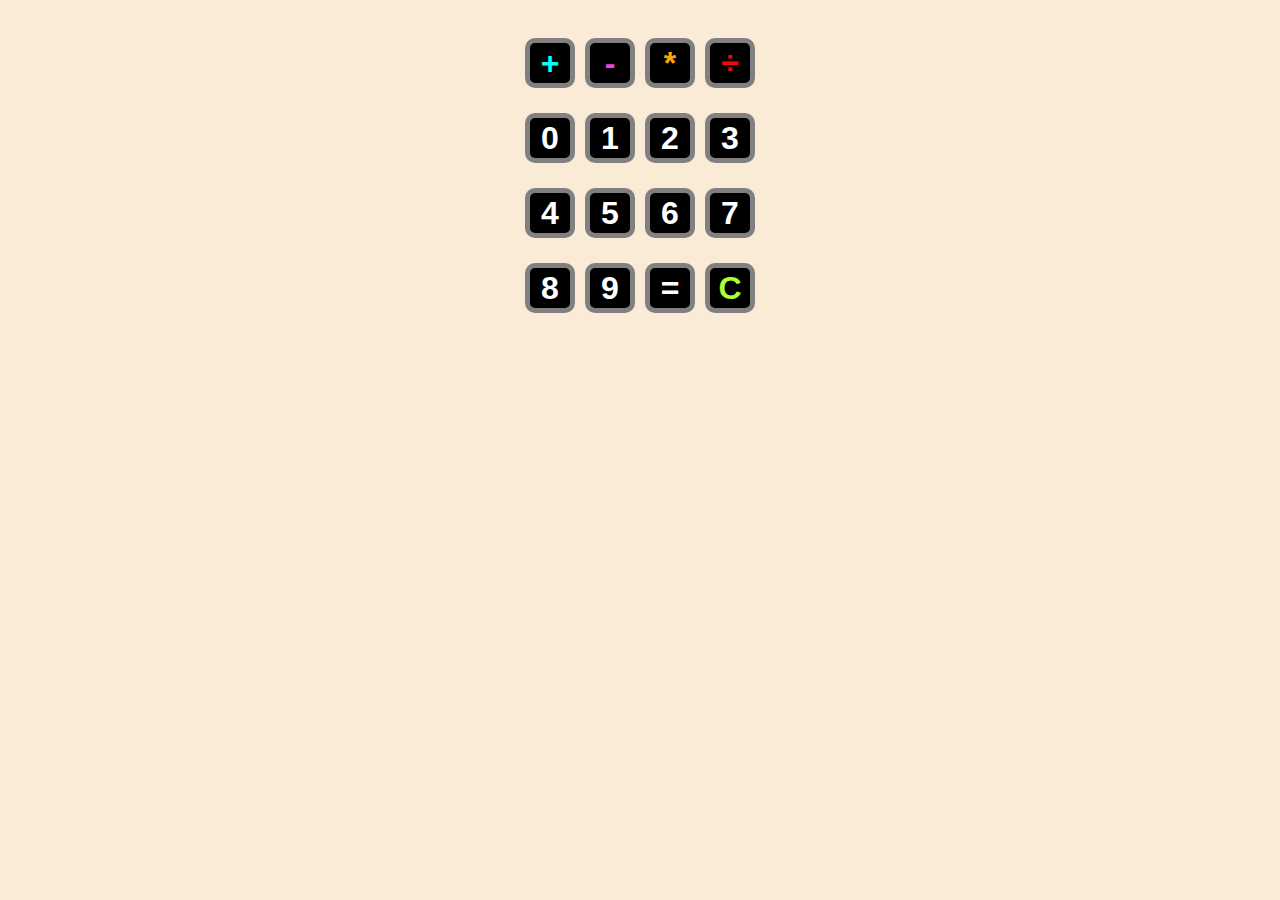
==== calculator-project/index.html @ 98ec9760 "Simple GUI, works for only one operation; working on getting it to work with multiple operations in " ====
<!DOCTYPE html>
<html lang="en">
<head>
    <meta charset="UTF-8">
    <meta name="viewport" content="width=device-width, initial-scale=1.0">
    <title>Document</title>
    <link rel="stylesheet" href="styles.css">
</head>

<body>
    <body>
    
        <div class="barebones-calculator">
            <div id="result-display"></div>
            <div class="buttons">
                <div class="row">
                    <button class="calc-button" style="color: aqua;">+</button>
                    <button class="calc-button" style="color: rgb(235, 68, 235);">-</button>
                    <button class="calc-button" style="color:orange">*</button>
                    <button class="calc-button" style="color: rgb(250, 7, 7)">÷</button>
                </div>
                <div class="row">
                    <button class="calc-button">0</button>
                    <button class="calc-button">1</button>
                    <button class="calc-button">2</button>
                    <button class="calc-button">3</button>
                </div>
                <div class="row">
                    <button class="calc-button">4</button>
                    <button class="calc-button">5</button>
                    <button class="calc-button">6</button>
                    <button class="calc-button">7</button>
                </div>
                <div class="row">
                    <button class="calc-button">8</button>
                    <button class="calc-button">9</button>
                    <button class="calc-button">=</button>
                    <button class="calc-button" id="clear-btn">C</button>
                </div>
            </div>
            <script src="index.js"></script>
</body>
</html>
---- calculator-project/styles.css ----
body {
    background-color: antiquewhite;
}

.barebones-calculator {
    display: flex;
    flex-direction: column;
    align-items: center;
    gap: 20px;
}

#result-display {
    font-size: 3.5em;
}


.calc-button {
    width: 50px;
    height: 50px;
    border: 5px solid gray;
    background-color: black;
    display: flex;
    justify-content: center;
    align-items: center;
    font-size: 2em;
    font-weight: 900;
    color: white;
    cursor: pointer;
    transition: 0.25s ease, color 0.25s ease;
    border-radius: 10px;
}
.calc-button:hover {
    background-color:rgb(158, 158, 158);
}

.calc-button:active {
    background-color: maroon;
    transform: scale(0.95);
}

.buttons {
    display: flex;
    gap: 5px;
    flex-direction: column;
    justify-content: space-between;
    
}

.row {
    display: flex;
    justify-content: center;
    align-items: center;
    padding: 5px;
    gap: 10px;
    margin: 5px;
}

#clear-btn {
    color: greenyellow;
}
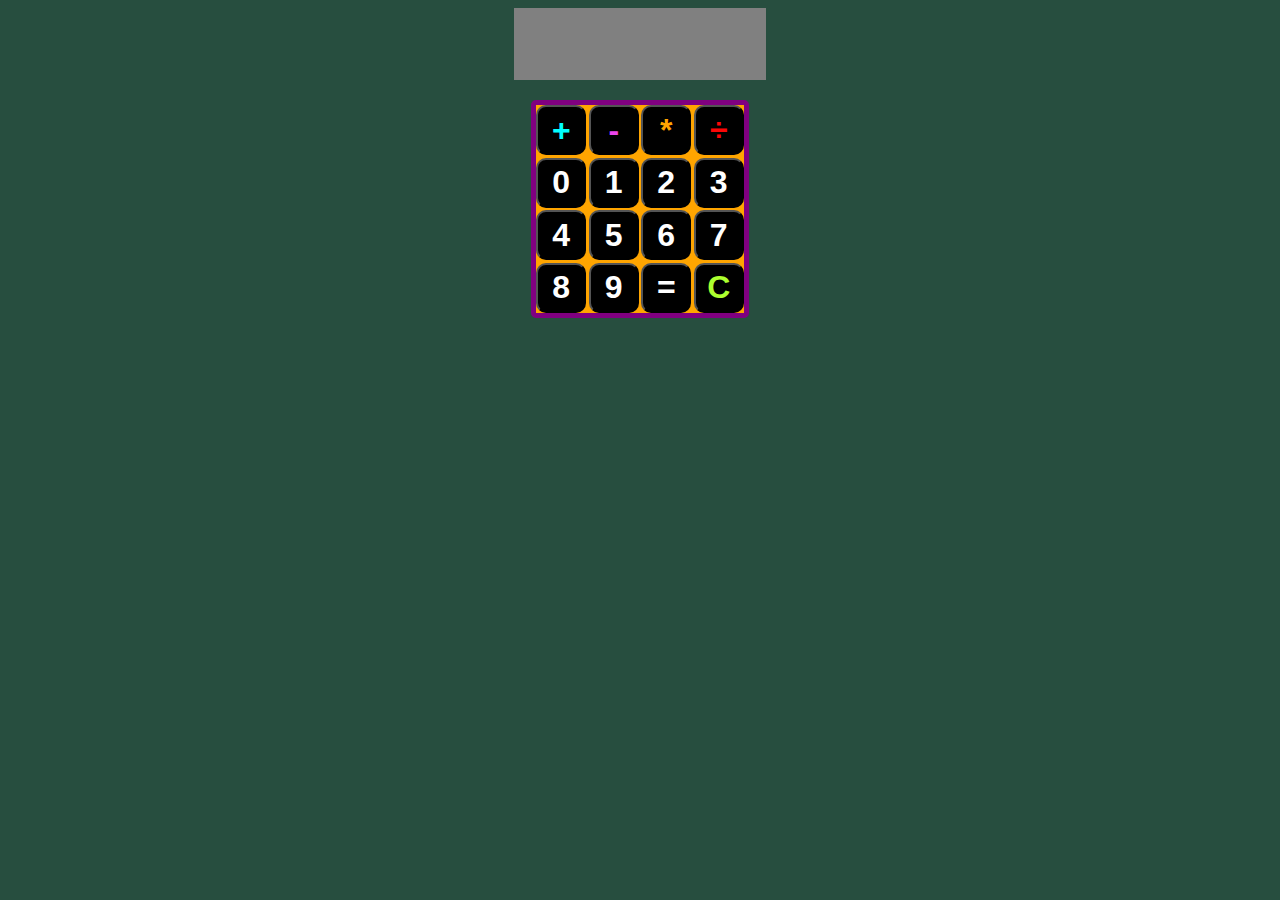
==== commit 6178902d: "reset the functionality of the buttons, will work on a way to get them to perform better" ====
--- a/calculator-project/index.html
+++ b/calculator-project/index.html
@@ -37,7 +37,7 @@
                     <button class="calc-button">=</button>
                     <button class="calc-button" id="clear-btn">C</button>
                 </div>
-            </div>
-            <script src="index.js"></script>
+        </div>
+        <script src="index.js"></script>
 </body>
 </html>--- a/calculator-project/styles.css
+++ b/calculator-project/styles.css
@@ -1,23 +1,31 @@
 body {
-    background-color: antiquewhite;
+    background-color: rgb(39, 78, 63);
 }
 
 .barebones-calculator {
     display: flex;
     flex-direction: column;
+    justify-content: center;
     align-items: center;
     gap: 20px;
+    
 }
 
 #result-display {
     font-size: 3.5em;
+    background-color: gray;
+    border: solid 1px gray;
+    width: 250px;
+    height: 70px;
+    display: flex;
+    justify-content: flex-end;
+    
 }
 
 
 .calc-button {
     width: 50px;
     height: 50px;
-    border: 5px solid gray;
     background-color: black;
     display: flex;
     justify-content: center;
@@ -40,19 +48,19 @@
 
 .buttons {
     display: flex;
-    gap: 5px;
     flex-direction: column;
     justify-content: space-between;
-    
+    border: solid 5px purple;
+    background-color: orange;
+    border-radius: 5px;
+    gap: 2.5px;
 }
 
 .row {
     display: flex;
     justify-content: center;
     align-items: center;
-    padding: 5px;
-    gap: 10px;
-    margin: 5px;
+    gap: 2.5px;
 }
 
 #clear-btn {
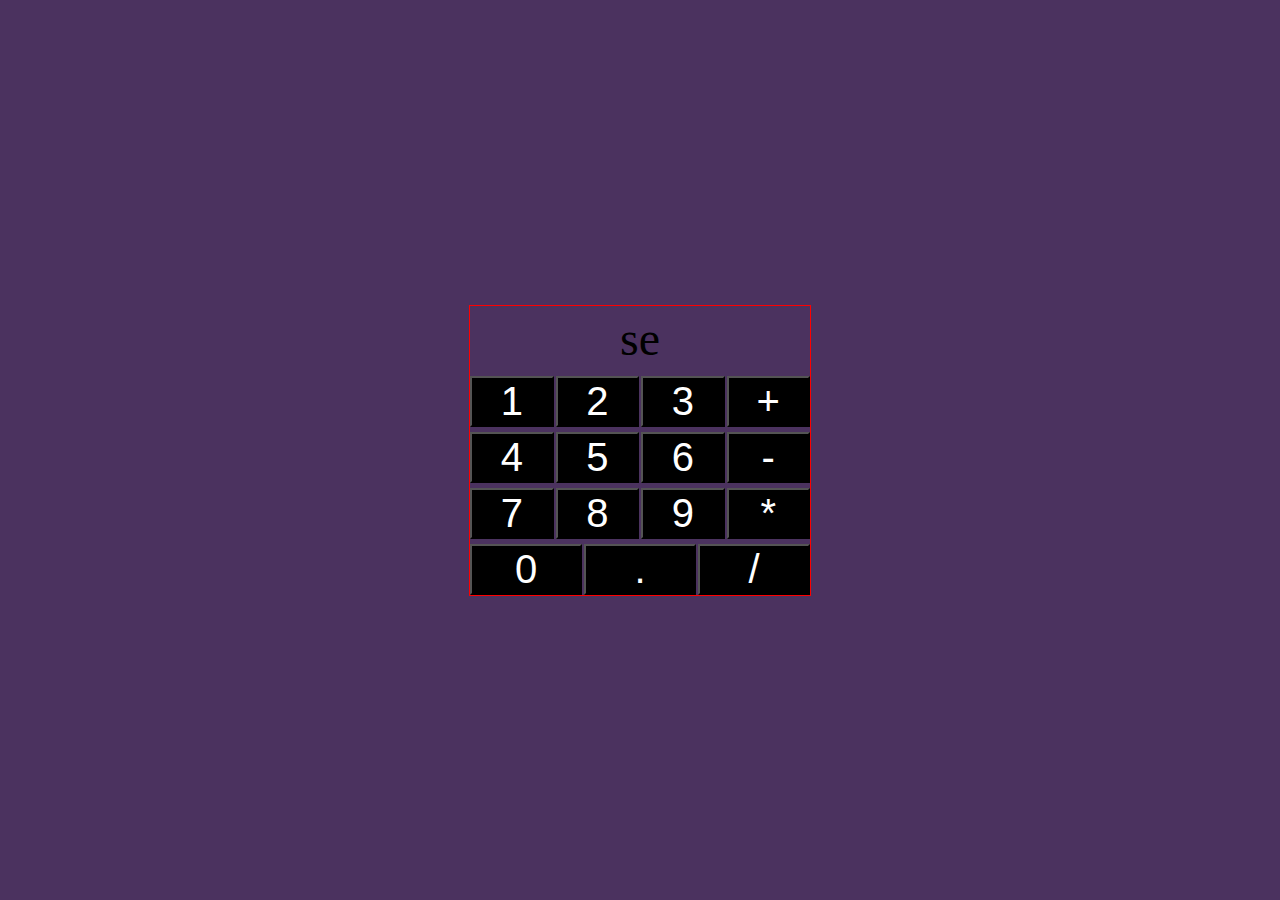
==== commit e8447345: "restarted project" ====
--- a/calculator-project/index.html
+++ b/calculator-project/index.html
@@ -6,38 +6,32 @@
     <title>Document</title>
     <link rel="stylesheet" href="styles.css">
 </head>
-
 <body>
-    <body>
-    
-        <div class="barebones-calculator">
-            <div id="result-display"></div>
-            <div class="buttons">
-                <div class="row">
-                    <button class="calc-button" style="color: aqua;">+</button>
-                    <button class="calc-button" style="color: rgb(235, 68, 235);">-</button>
-                    <button class="calc-button" style="color:orange">*</button>
-                    <button class="calc-button" style="color: rgb(250, 7, 7)">÷</button>
-                </div>
-                <div class="row">
-                    <button class="calc-button">0</button>
-                    <button class="calc-button">1</button>
-                    <button class="calc-button">2</button>
-                    <button class="calc-button">3</button>
-                </div>
-                <div class="row">
-                    <button class="calc-button">4</button>
-                    <button class="calc-button">5</button>
-                    <button class="calc-button">6</button>
-                    <button class="calc-button">7</button>
-                </div>
-                <div class="row">
-                    <button class="calc-button">8</button>
-                    <button class="calc-button">9</button>
-                    <button class="calc-button">=</button>
-                    <button class="calc-button" id="clear-btn">C</button>
-                </div>
+    <div id="calculator">
+        <div id="result-display">se</div>
+        <div class="row">
+            <button class="calc-button">1</button>
+            <button class="calc-button">2</button>
+            <button class="calc-button">3</button>
+            <button class="calc-button">+</button>
         </div>
-        <script src="index.js"></script>
+        <div class="row">
+            <button class="calc-button">4</button>
+            <button class="calc-button">5</button>
+            <button class="calc-button">6</button>
+            <button class="calc-button">-</button>
+        </div>
+        <div class="row">
+            <button class="calc-button">7</button>
+            <button class="calc-button">8</button>
+            <button class="calc-button">9</button>
+            <button class="calc-button">*</button>
+        </div>
+        <div class="row">
+            <button class="calc-button" id="zero-btn">0</button>
+            <button class="calc-button">.</button>
+            <button class="calc-button">/</button>
+        </div>
+    </div>
 </body>
 </html>--- a/calculator-project/styles.css
+++ b/calculator-project/styles.css
@@ -1,68 +1,38 @@
-body {
-    background-color: rgb(39, 78, 63);
+* {
+    background-color: rgb(75, 50, 95);
 }
 
-.barebones-calculator {
+html, body {
+    height: 100%;
+    margin: 0;
+    display: flex;
+    justify-content: center; /* Horizontally center */
+    align-items: center;     /* Vertically center */
+}
+
+#calculator {
     display: flex;
     flex-direction: column;
-    justify-content: center;
-    align-items: center;
-    gap: 20px;
-    
-}
+    border: solid 1px red;
+    gap: 5px;
 
-#result-display {
-    font-size: 3.5em;
-    background-color: gray;
-    border: solid 1px gray;
-    width: 250px;
-    height: 70px;
-    display: flex;
-    justify-content: flex-end;
-    
-}
-
-
-.calc-button {
-    width: 50px;
-    height: 50px;
-    background-color: black;
-    display: flex;
-    justify-content: center;
-    align-items: center;
-    font-size: 2em;
-    font-weight: 900;
-    color: white;
-    cursor: pointer;
-    transition: 0.25s ease, color 0.25s ease;
-    border-radius: 10px;
-}
-.calc-button:hover {
-    background-color:rgb(158, 158, 158);
-}
-
-.calc-button:active {
-    background-color: maroon;
-    transform: scale(0.95);
-}
-
-.buttons {
-    display: flex;
-    flex-direction: column;
-    justify-content: space-between;
-    border: solid 5px purple;
-    background-color: orange;
-    border-radius: 5px;
-    gap: 2.5px;
 }
 
 .row {
     display: flex;
-    justify-content: center;
-    align-items: center;
-    gap: 2.5px;
+    gap: 2px;
 }
 
-#clear-btn {
-    color: greenyellow;
-}+.calc-button {
+    background-color: black;
+    color: white;
+    font-size: 2.5em;
+    flex: 1 1 100px;
+}
+
+#result-display {
+    font-size: 3em;
+    text-align: end;
+    padding: 5px 150px;
+}
+
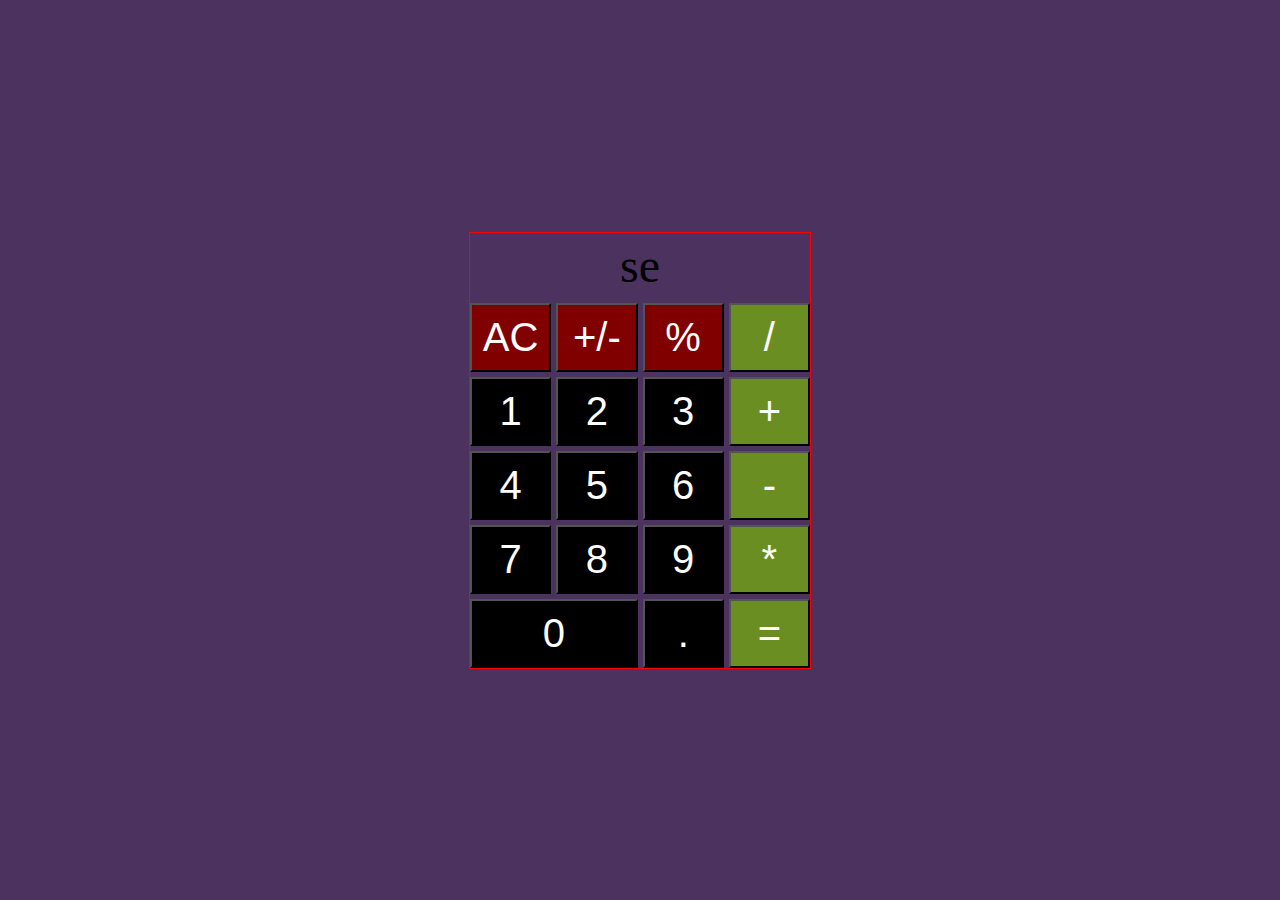
==== commit 1428b95a: "Styling" ====
--- a/calculator-project/index.html
+++ b/calculator-project/index.html
@@ -10,27 +10,33 @@
     <div id="calculator">
         <div id="result-display">se</div>
         <div class="row">
+            <button class="calc-button topside">AC</button>
+            <button class="calc-button topside">+/-</button>
+            <button class="calc-button topside">%</button>
+            <button class="calc-button operation">/</button>
+        </div>
+        <div class="row">
             <button class="calc-button">1</button>
             <button class="calc-button">2</button>
             <button class="calc-button">3</button>
-            <button class="calc-button">+</button>
+            <button class="calc-button operation">+</button>
         </div>
         <div class="row">
             <button class="calc-button">4</button>
             <button class="calc-button">5</button>
             <button class="calc-button">6</button>
-            <button class="calc-button">-</button>
+            <button class="calc-button operation">-</button>
         </div>
         <div class="row">
             <button class="calc-button">7</button>
             <button class="calc-button">8</button>
             <button class="calc-button">9</button>
-            <button class="calc-button">*</button>
+            <button class="calc-button operation">*</button>
         </div>
         <div class="row">
             <button class="calc-button" id="zero-btn">0</button>
             <button class="calc-button">.</button>
-            <button class="calc-button">/</button>
+            <button class="calc-button operation">=</button>
         </div>
     </div>
 </body>
--- a/calculator-project/styles.css
+++ b/calculator-project/styles.css
@@ -20,7 +20,7 @@
 
 .row {
     display: flex;
-    gap: 2px;
+    gap: 5px;
 }
 
 .calc-button {
@@ -28,6 +28,7 @@
     color: white;
     font-size: 2.5em;
     flex: 1 1 100px;
+    padding: 10px;
 }
 
 #result-display {
@@ -36,3 +37,16 @@
     padding: 5px 150px;
 }
 
+#zero-btn {
+    display: flex;
+    flex: 2 1 215px;
+    justify-content: center;
+}
+
+.operation {
+    background-color: olivedrab;
+}
+
+.topside {
+    background-color: maroon;
+}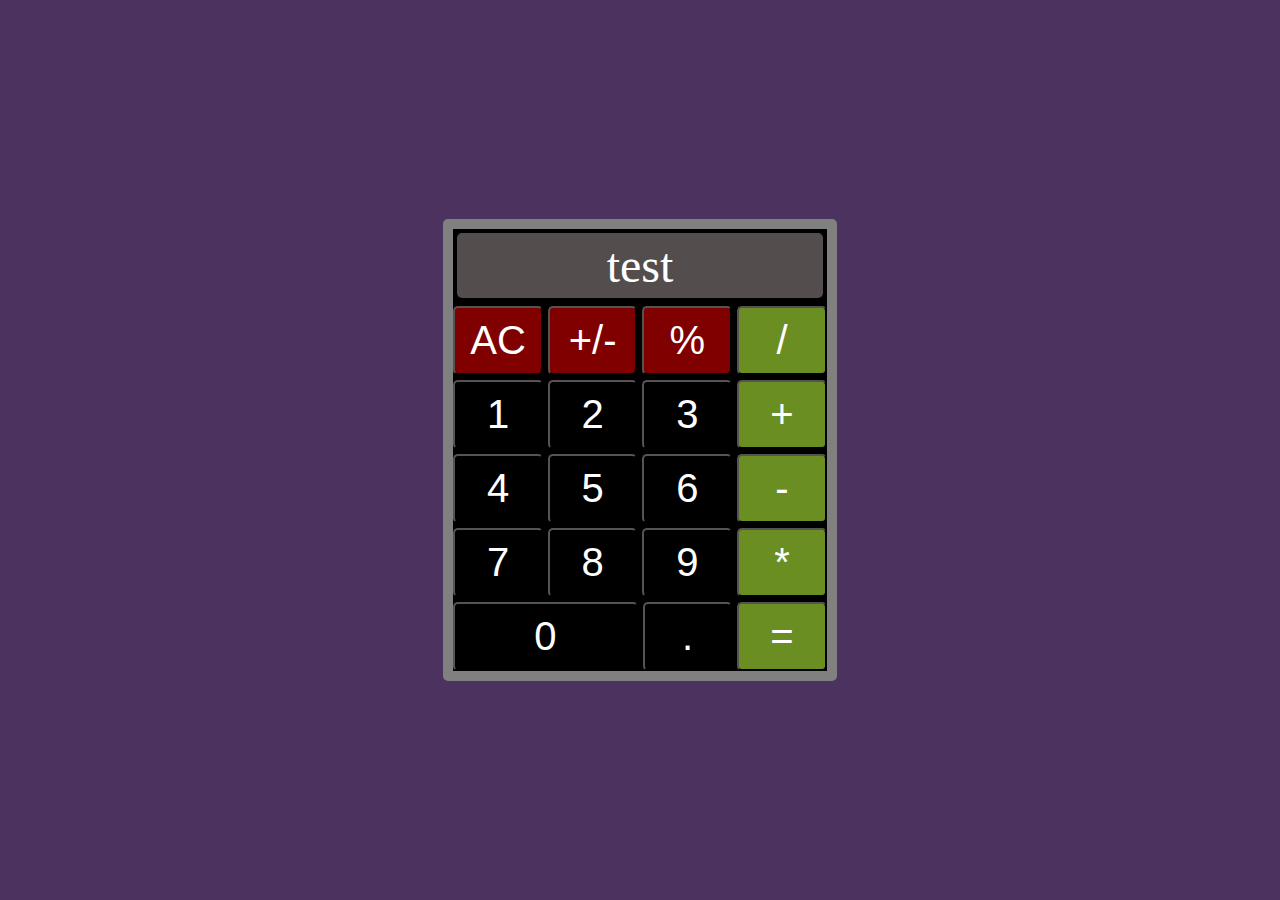
==== commit 3dab2719: "Style changes on the buttonsi result display" ====
--- a/calculator-project/index.html
+++ b/calculator-project/index.html
@@ -8,7 +8,7 @@
 </head>
 <body>
     <div id="calculator">
-        <div id="result-display">se</div>
+        <div id="result-display">test</div>
         <div class="row">
             <button class="calc-button topside">AC</button>
             <button class="calc-button topside">+/-</button>
--- a/calculator-project/styles.css
+++ b/calculator-project/styles.css
@@ -13,14 +13,16 @@
 #calculator {
     display: flex;
     flex-direction: column;
-    border: solid 1px red;
+    border: solid 10px gray;
+    border-radius: 5px;
     gap: 5px;
-
+    background-color: black;
 }
 
 .row {
     display: flex;
     gap: 5px;
+    background-color: black;
 }
 
 .calc-button {
@@ -29,17 +31,22 @@
     font-size: 2.5em;
     flex: 1 1 100px;
     padding: 10px;
+    border-radius: 5px;
 }
 
 #result-display {
     font-size: 3em;
+    padding: 5px 150px;
+    background-color: rgb(83, 77, 77);
+    color: white;
+    margin: 3.5px;
+    border-radius: 5px;
     text-align: end;
-    padding: 5px 150px;
 }
 
 #zero-btn {
     display: flex;
-    flex: 2 1 215px;
+    flex: 2 1 210px;
     justify-content: center;
 }
 
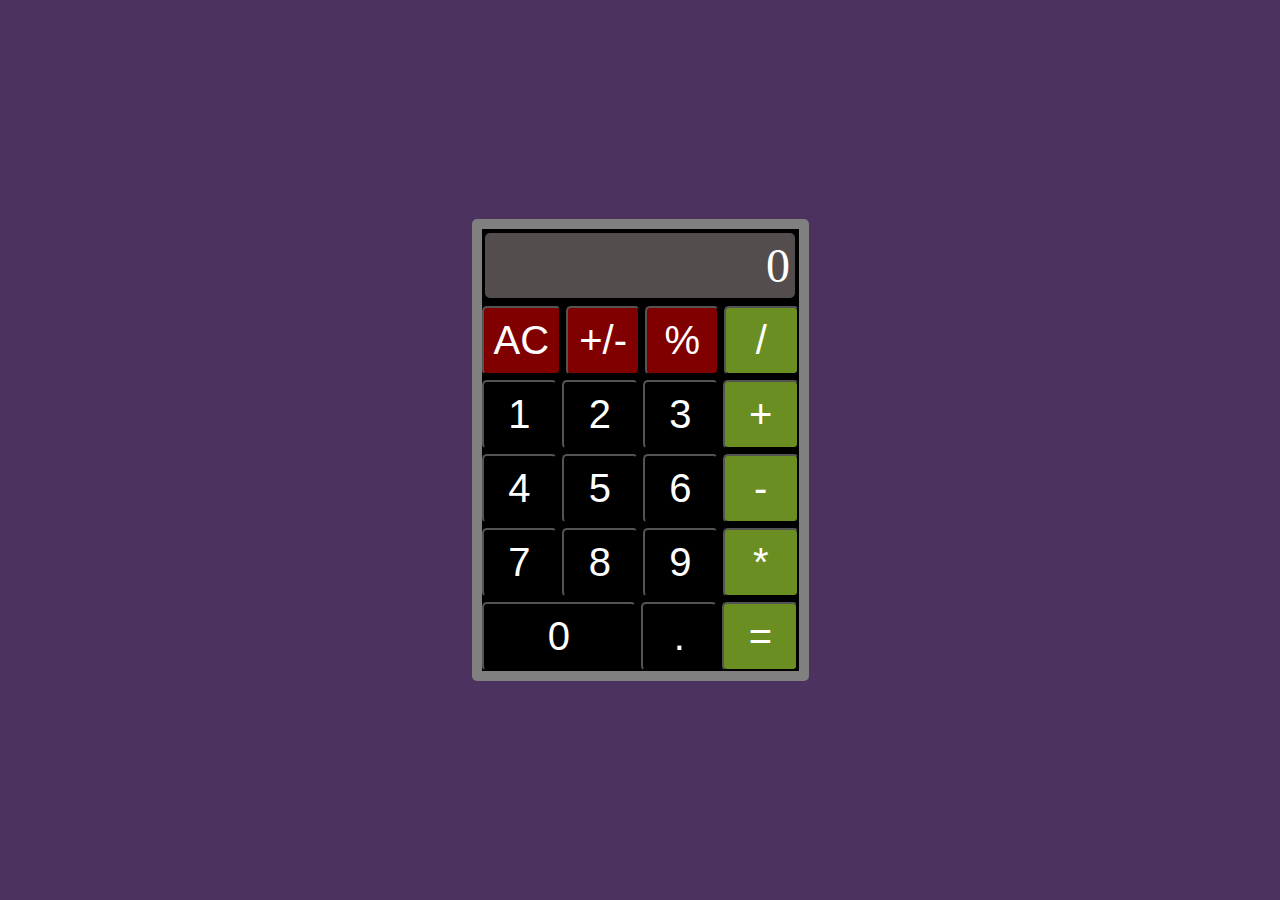
==== commit c7fcc980: "Further styling done, overall look is nearly finished" ====
--- a/calculator-project/index.html
+++ b/calculator-project/index.html
@@ -8,7 +8,7 @@
 </head>
 <body>
     <div id="calculator">
-        <div id="result-display">test</div>
+        <div id="result-display">0</div>
         <div class="row">
             <button class="calc-button topside">AC</button>
             <button class="calc-button topside">+/-</button>
--- a/calculator-project/styles.css
+++ b/calculator-project/styles.css
@@ -29,24 +29,29 @@
     background-color: black;
     color: white;
     font-size: 2.5em;
-    flex: 1 1 100px;
+    display: flex;
+    flex: 1 100px;
     padding: 10px;
     border-radius: 5px;
+    justify-content: center;
 }
 
 #result-display {
     font-size: 3em;
-    padding: 5px 150px;
+    padding: 5px; /* Text aligning doesnt work because of the 2nd padding */
     background-color: rgb(83, 77, 77);
     color: white;
     margin: 3.5px;
-    border-radius: 5px;
-    text-align: end;
+    border-radius: 5px;   
+    width: 300px;
+    display: flex;
+    justify-content: flex-end;
+    align-items: flex-end;
 }
 
+
 #zero-btn {
-    display: flex;
-    flex: 2 1 210px;
+    flex: 2 215px; /* 10px + because of the gap in .row and #calculator */
     justify-content: center;
 }
 
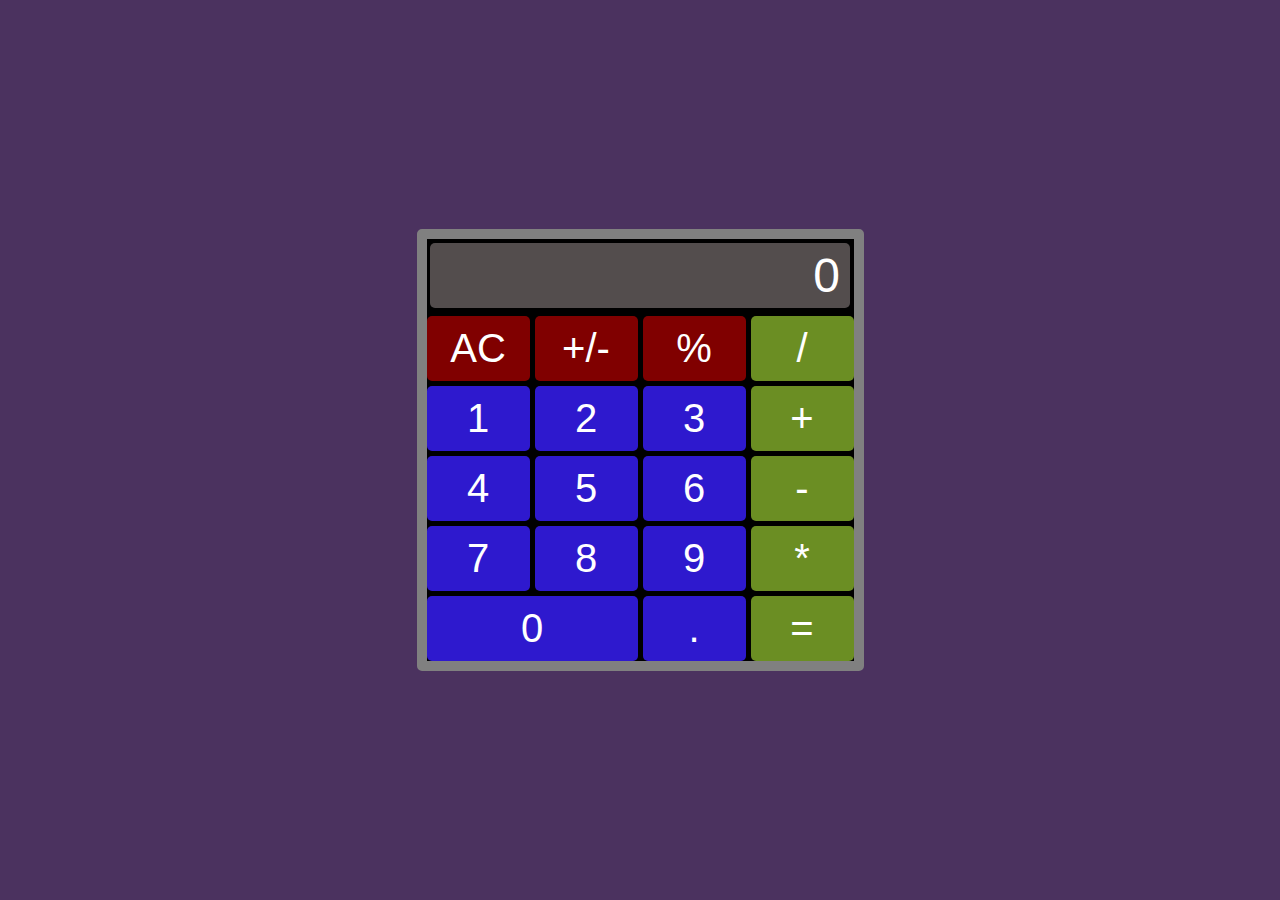
==== commit c606538a: "I think I have figured out how to make it act like a calculator Only addition has this property as o" ====
--- a/calculator-project/index.html
+++ b/calculator-project/index.html
@@ -13,25 +13,25 @@
             <button class="calc-button topside">AC</button>
             <button class="calc-button topside">+/-</button>
             <button class="calc-button topside">%</button>
-            <button class="calc-button operation">/</button>
+            <button class="calc-button operation" id="division">/</button>
         </div>
         <div class="row">
             <button class="calc-button">1</button>
             <button class="calc-button">2</button>
             <button class="calc-button">3</button>
-            <button class="calc-button operation">+</button>
+            <button class="calc-button operation" id="addition">+</button>
         </div>
         <div class="row">
             <button class="calc-button">4</button>
             <button class="calc-button">5</button>
             <button class="calc-button">6</button>
-            <button class="calc-button operation">-</button>
+            <button class="calc-button operation" id="subtraction">-</button>
         </div>
         <div class="row">
             <button class="calc-button">7</button>
             <button class="calc-button">8</button>
             <button class="calc-button">9</button>
-            <button class="calc-button operation">*</button>
+            <button class="calc-button operation" id="multiplication">*</button>
         </div>
         <div class="row">
             <button class="calc-button" id="zero-btn">0</button>
@@ -39,5 +39,6 @@
             <button class="calc-button operation">=</button>
         </div>
     </div>
+    <script src="index.js"></script>
 </body>
 </html>--- a/calculator-project/styles.css
+++ b/calculator-project/styles.css
@@ -17,6 +17,7 @@
     border-radius: 5px;
     gap: 5px;
     background-color: black;
+    font-family: 'Segoe UI', Tahoma, Geneva, Verdana, sans-serif;
 }
 
 .row {
@@ -26,7 +27,7 @@
 }
 
 .calc-button {
-    background-color: black;
+    background-color: rgb(46, 25, 206);
     color: white;
     font-size: 2.5em;
     display: flex;
@@ -34,16 +35,17 @@
     padding: 10px;
     border-radius: 5px;
     justify-content: center;
+    border: 0;
 }
 
 #result-display {
     font-size: 3em;
-    padding: 5px; /* Text aligning doesnt work because of the 2nd padding */
+    padding: 5px 10px; /* Text aligning doesnt work because of the 2nd padding */
     background-color: rgb(83, 77, 77);
     color: white;
     margin: 3.5px;
     border-radius: 5px;   
-    width: 300px;
+    width: 400px;
     display: flex;
     justify-content: flex-end;
     align-items: flex-end;
@@ -51,7 +53,7 @@
 
 
 #zero-btn {
-    flex: 2 215px; /* 10px + because of the gap in .row and #calculator */
+    flex: 2 205px; /* 10px + because of the gap in .row and #calculator */
     justify-content: center;
 }
 
